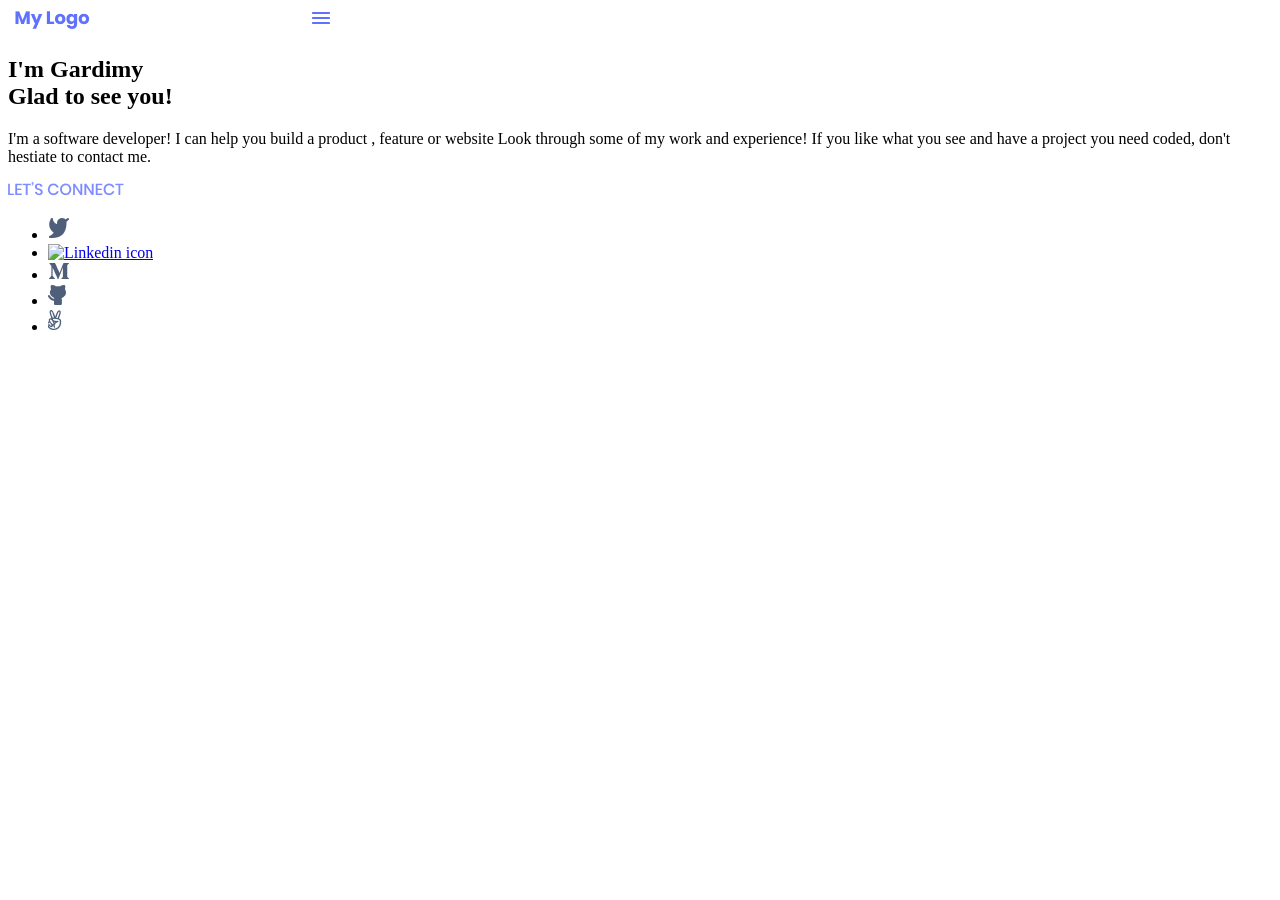
==== index.html @ c0468e8d "Modify my Index.html file and the CSS file" ====
<!DOCTYPE html>
<html lang="en">
  <head>
    <meta charset="UTF-8" />
    <meta http-equiv="X-UA-Compatible" content="IE=edge" />
    <meta name="viewport" content="width=device-width, initial-scale=1.0" />
    <link rel="stylesheet" href="style.css" />
	<link href="https://fonts.googleapis.com/css?family=Poppins" rel="stylesheet" />
    <title>Project "Mobile porfolio "</title>
    
  </head>
  <body>

    <header class="menu-containers">

			<div class="logo">

        <a class="logo" href="#"><img src="Images/mylogomen.PNG"></a>

	</header>

        <nav id="dell">
          <div class="about"></div>
          <div class="myself"></div>
          <div class="Resume"></div>
		  
        </nav>
      </div>
	  
    
     <div class="first-section"> 

         <div class="test">

         <section class="headline">
            <div>
            <h1 class="Add_file"> I'm Gardimy <br>Glad to see you! </h1>
              <p class="add_second_file">
               I'm a software developer! I can help you build a product , feature or
               website Look through some of my work and experience! If you like what
               you see and have a project you need coded, don't hestiate to contact me.
              </p>
            </div>
            <section>
              <div class="connect">

                <a href="#" target="_blank" id="button-connect"><img src="Images/LET’S CONNECT (1).png"> </a>

              </div>
              <ul class="Media-links">
                <li><a href="https://twitter.com/" target="_blank"><img src="./Images/twitter.png" alt="twitter icon"></a></li>
                <li><a href="https://www.linkedin.com/in/gardimy-charles-40b795212/" target="_blank"><img src="./Images/linkedin.PNG" alt="Linkedin icon"></a></li>
				<li><a href="#" target="_blank"><img src="./Images/medium.png" alt="medium icon"></a></li>
				<li><a href="https://github.com/Gardimy" target="_blank"><img src="./Images/github.png" alt="github icon"></a></li>
                <li><a href="#" target="_blank"><img src="./Images/Fingers icon.png" alt="Finger icon"></a></li>
				 </ul>
            </section>
          </section>
        </div>
	  </div>
  </body>
</html>
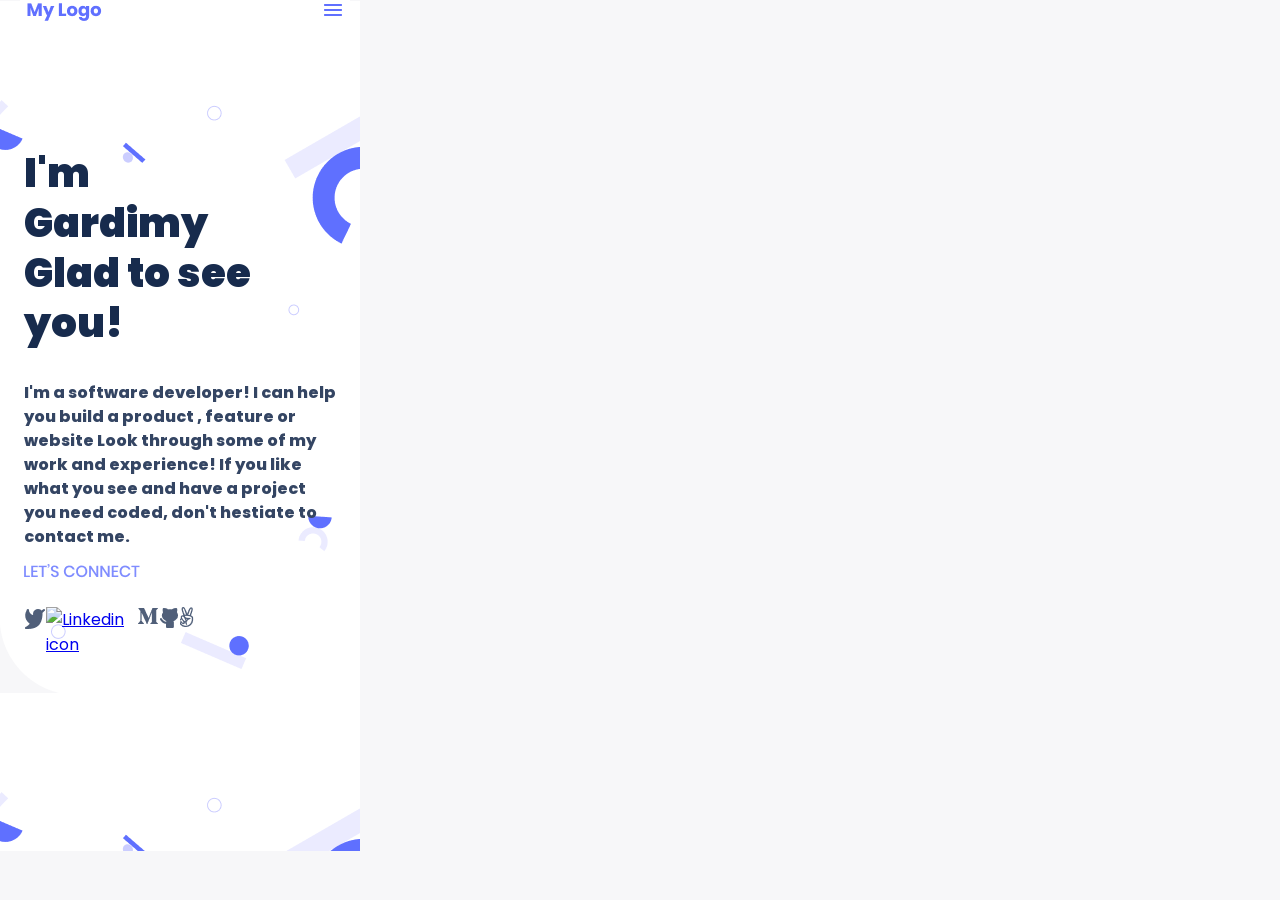
==== commit f572ec18: "Modify naming convention" ====
--- a/index.html
+++ b/index.html
@@ -4,7 +4,7 @@
     <meta charset="UTF-8" />
     <meta http-equiv="X-UA-Compatible" content="IE=edge" />
     <meta name="viewport" content="width=device-width, initial-scale=1.0" />
-    <link rel="stylesheet" href="style.css" />
+    <link rel="stylesheet" href="Style.css" />
 	<link href="https://fonts.googleapis.com/css?family=Poppins" rel="stylesheet" />
     <title>Project "Mobile porfolio "</title>
     
--- a/Style.css
+++ b/Style.css
@@ -0,0 +1,94 @@
+html,
+body {
+  margin: 0;
+  padding: 0;
+  font-family: "Poppins", sans-serif;
+  background: #f7f7f9;
+  width: 375px;
+  height: auto;
+}
+
+.connect p {
+  font-style: normal;
+  font-weight: 300;
+  font-size: 16px;
+  color: #7f8cff;
+  line-height: 24px;
+}
+
+.connect #button-connect {
+  margin-bottom: 8px;
+  color: #6070ff;
+  width: auto;
+}
+
+.menu-containers {
+  width: 10px;
+  height: 1px;
+  background-color: #fff;
+  border-bottom-left-radius: 10px;
+  display: flex;
+  font-size: 30;
+  font-style: normal;
+  justify-content: column;
+  align-items: flex-start;
+  margin-left: 20px;
+  font-weight: 550;
+}
+
+.test {
+  background-image: url("Images/background.png");
+  width: 96%;
+  height: 850px;
+  top: 104px;
+}
+
+.headline {
+  display: flex;
+  flex-direction: column;
+  align-content: center;
+  justify-content: center;
+  padding: 114px 24px;
+  gap: 12px;
+}
+
+.Add_file {
+  color: #172b4d;
+  font-style: normal;
+  font-weight: 1000;
+  font-size: 40px;
+  line-height: 50px;
+  width: 250px;
+}
+
+.headline .add_second_file {
+  color: #344563;
+  font-style: normal;
+  font-weight: 800;
+  font-size: 16px;
+  line-height: 24px;
+  margin-top: 0;
+  margin-bottom: 0;
+  height: auto;
+}
+
+.headline .connect {
+  display: flex;
+  flex-direction: row;
+  align-items: center;
+  padding: 0;
+  gap: 8px;
+  width: 125px;
+  height: 30px;
+  color: #7f8cff;
+}
+
+.headline .Media-links {
+  width: 170.17px;
+  height: 20px;
+  display: flex;
+  justify-content: space-between;
+  list-style-type: none;
+  padding: 0;
+  flex-grow: 0;
+}
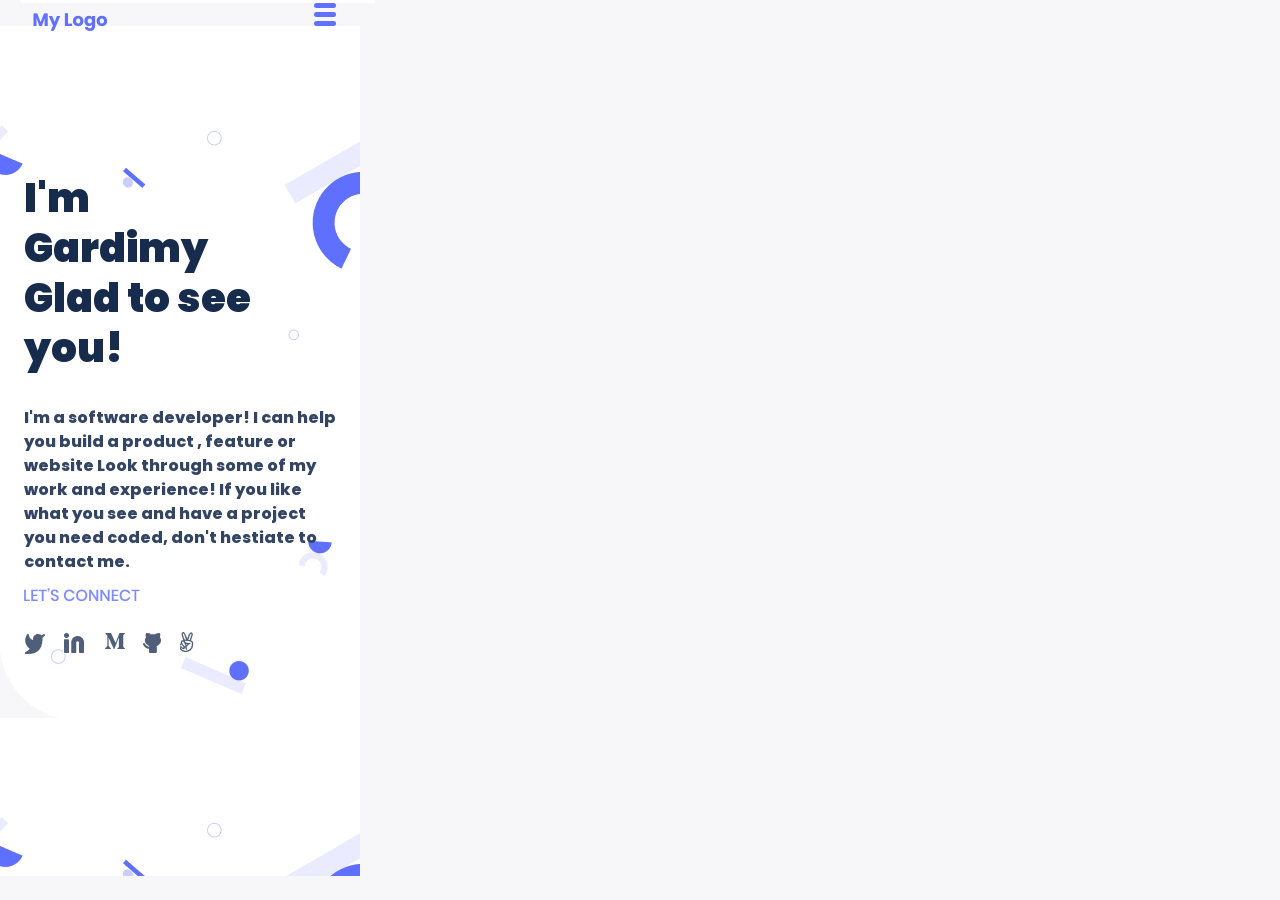
==== commit c49758de: "modify style.css and index.html" ====
--- a/index.html
+++ b/index.html
@@ -4,8 +4,8 @@
     <meta charset="UTF-8" />
     <meta http-equiv="X-UA-Compatible" content="IE=edge" />
     <meta name="viewport" content="width=device-width, initial-scale=1.0" />
-    <link rel="stylesheet" href="Style.css" />
-	<link href="https://fonts.googleapis.com/css?family=Poppins" rel="stylesheet" />
+    <link rel="Stylesheet" href="Style.css" />
+	<link href="https://fonts.googleapis.com/css?family=Poppins" rel="Stylesheet" />
     <title>Project "Mobile porfolio "</title>
     
   </head>
@@ -15,7 +15,7 @@
 
 			<div class="logo">
 
-        <a class="logo" href="#"><img src="Images/mylogomen.PNG"></a>
+        <a class="logo" href="#"><img src="Images/Logo Placeholder.png"></a>
 
 	</header>
 
@@ -26,7 +26,6 @@
 		  
         </nav>
       </div>
-	  
     
      <div class="first-section"> 
 
@@ -49,7 +48,7 @@
               </div>
               <ul class="Media-links">
                 <li><a href="https://twitter.com/" target="_blank"><img src="./Images/twitter.png" alt="twitter icon"></a></li>
-                <li><a href="https://www.linkedin.com/in/gardimy-charles-40b795212/" target="_blank"><img src="./Images/linkedin.PNG" alt="Linkedin icon"></a></li>
+                <li><a href="https://www.linkedin.com/in/gardimy-charles-40b795212/" target="_blank"><img src="./Images/linkedin.png" alt="Linkedin icon"></a></li>
 				<li><a href="#" target="_blank"><img src="./Images/medium.png" alt="medium icon"></a></li>
 				<li><a href="https://github.com/Gardimy" target="_blank"><img src="./Images/github.png" alt="github icon"></a></li>
                 <li><a href="#" target="_blank"><img src="./Images/Fingers icon.png" alt="Finger icon"></a></li>
--- a/Style.css
+++ b/Style.css
@@ -8,6 +8,23 @@
   height: auto;
 }
 
+#dell {
+  gap: 4px;
+  justify-content: center;
+  align-items: center;
+  display: flex;
+  flex-direction: column-reverse;
+  width: 650px;
+  height: auto;
+}
+  
+#dell div {
+  width: 18px;
+  border: 2px solid #6070ff;
+  border-radius: 10px;
+  background-color: #6070ff;
+  height: 1px;
+}
 .connect p {
   font-style: normal;
   font-weight: 300;
@@ -23,8 +40,8 @@
 }
 
 .menu-containers {
-  width: 10px;
-  height: 1px;
+  width: auto;
+  height: 2.5px;
   background-color: #fff;
   border-bottom-left-radius: 10px;
   display: flex;
@@ -34,6 +51,7 @@
   align-items: flex-start;
   margin-left: 20px;
   font-weight: 550;
+
 }
 
 .test {
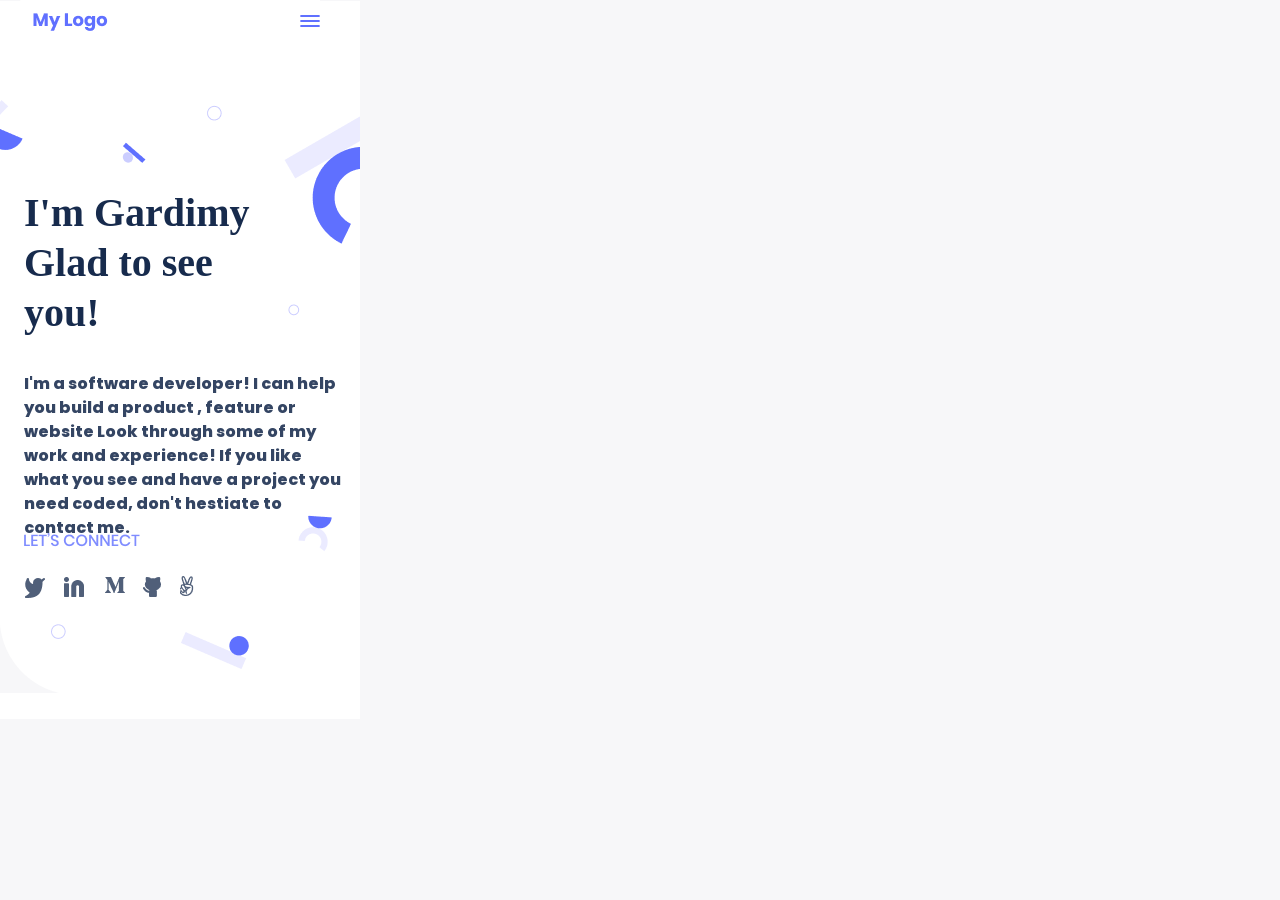
==== commit cd359184: "Modify the: index.html,style.css and the README.md" ====
--- a/index.html
+++ b/index.html
@@ -13,19 +13,21 @@
 
     <header class="menu-containers">
 
-			<div class="logo">
+			<div class="logo"> 
+			
+        <a class="logo" href="#"><img src="Images/Logo Placeholder.png"></a>
+	        </div>
+			
+		<nav id="dell">
 
-        <a class="logo" href="#"><img src="Images/Logo Placeholder.png"></a>
-
+			<div class="about"></div>
+			<div class="myself"></div>
+			<div class="Resume"></div>
+			
+		  </nav>
+		  
 	</header>
-
-        <nav id="dell">
-          <div class="about"></div>
-          <div class="myself"></div>
-          <div class="Resume"></div>
-		  
-        </nav>
-      </div>
+     
     
      <div class="first-section"> 
 
--- a/Style.css
+++ b/Style.css
@@ -8,22 +8,23 @@
   height: auto;
 }
 
+header {
+  padding-top: 0px;
+}
+
 #dell {
-  gap: 4px;
-  justify-content: center;
-  align-items: center;
+  gap: 3px;
+  justify-content: column;
   display: flex;
-  flex-direction: column-reverse;
-  width: 650px;
-  height: auto;
+  flex-direction: column;
+  padding-top: 15px;
 }
   
 #dell div {
   width: 18px;
-  border: 2px solid #6070ff;
+  border: 1px solid #6070ff;
   border-radius: 10px;
   background-color: #6070ff;
-  height: 1px;
 }
 .connect p {
   font-style: normal;
@@ -40,24 +41,22 @@
 }
 
 .menu-containers {
-  width: auto;
-  height: 2.5px;
+  width: 300px;
+  height: 1px;
   background-color: #fff;
   border-bottom-left-radius: 10px;
   display: flex;
-  font-size: 30;
+  font-size: 30px;
   font-style: normal;
-  justify-content: column;
+  justify-content: space-between;
   align-items: flex-start;
   margin-left: 20px;
-  font-weight: 550;
-
 }
 
 .test {
   background-image: url("Images/background.png");
-  width: 96%;
-  height: 850px;
+  width: 360px;
+  height: 718px;
   top: 104px;
 }
 
@@ -72,11 +71,13 @@
 
 .Add_file {
   color: #172b4d;
-  font-style: normal;
-  font-weight: 1000;
+  font-style: bold;
+  font-family: poppins;
   font-size: 40px;
   line-height: 50px;
   width: 250px;
+  height: 150px;
+  padding-top: 40px;
 }
 
 .headline .add_second_file {
@@ -87,7 +88,9 @@
   line-height: 24px;
   margin-top: 0;
   margin-bottom: 0;
-  height: auto;
+  height: 146px;
+  width: 320px;
+  padding-top: 1px;
 }
 
 .headline .connect {
